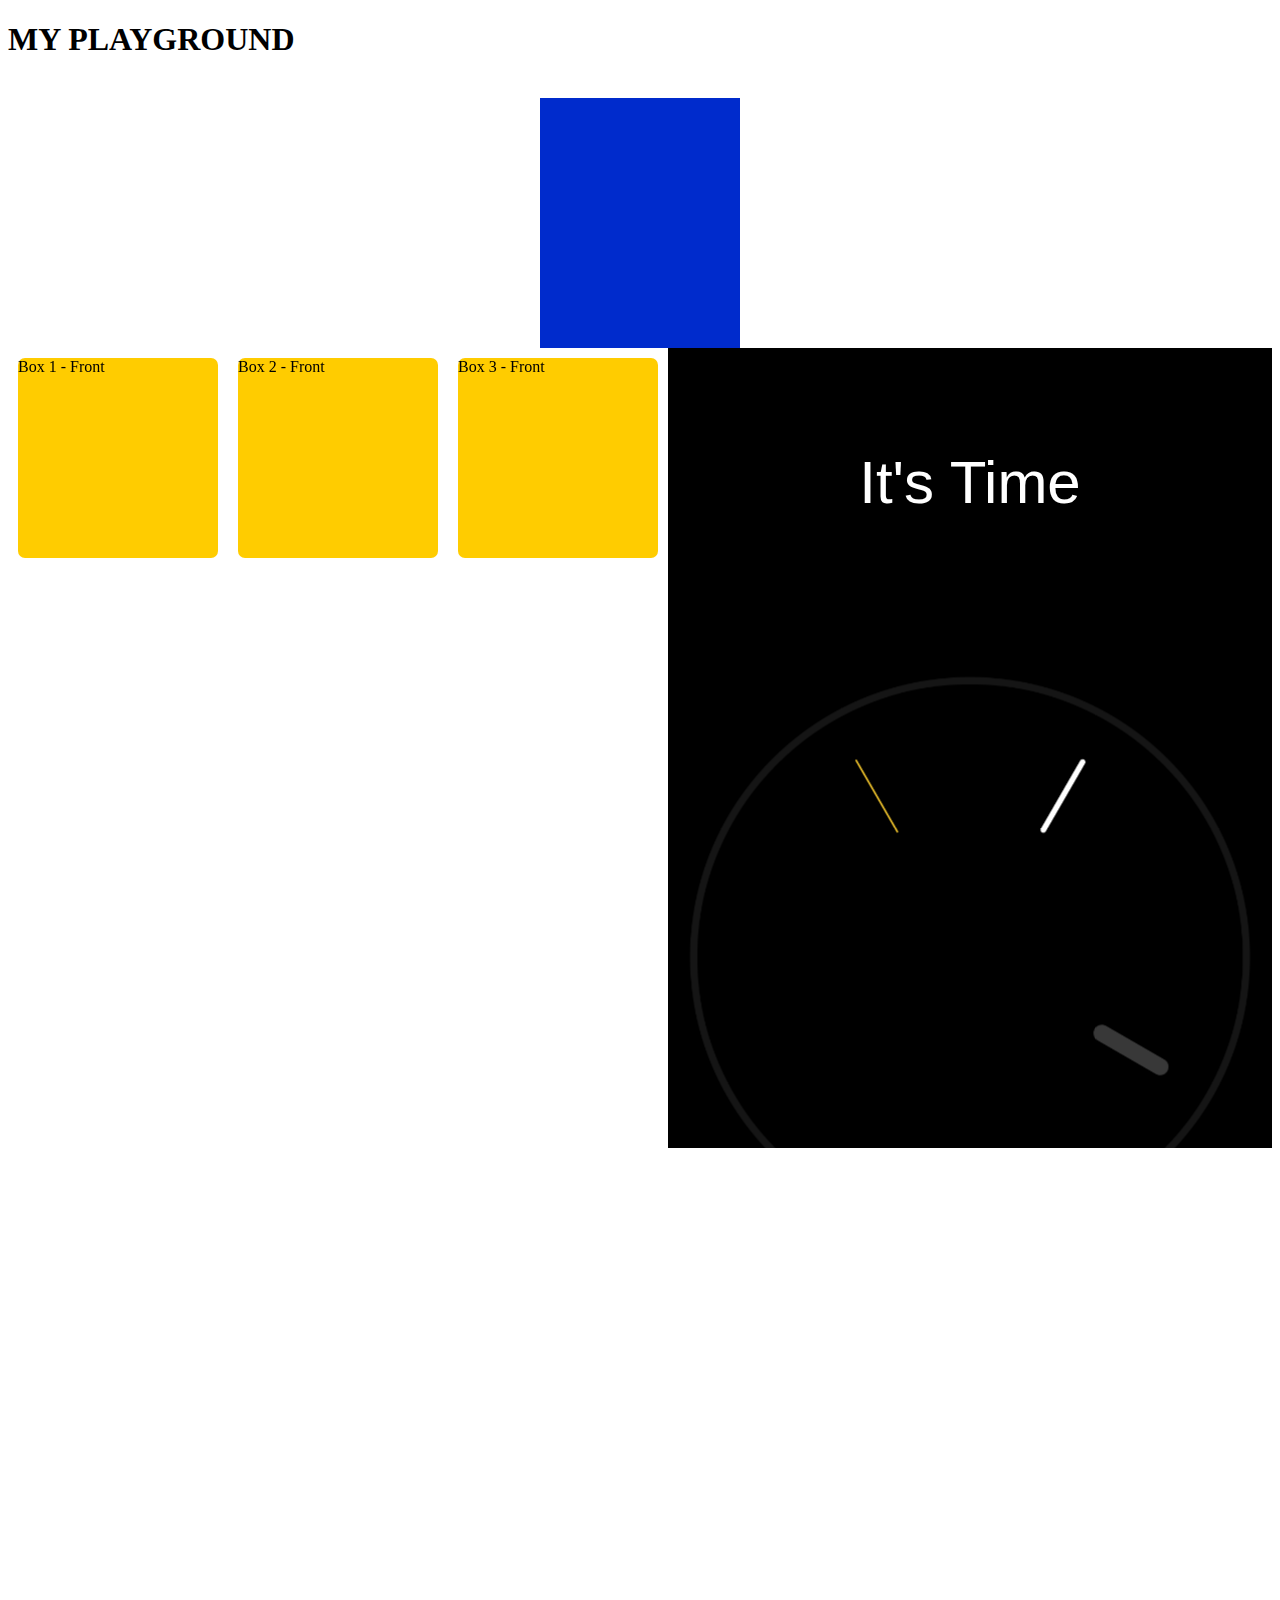
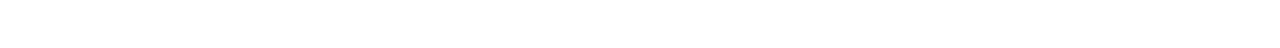
==== index.html @ dd42a56a "Initial commit" ====
<!DOCTYPE html>
<html>
  <head>
    <meta charset="utf-8">
    <title>My Test Playground</title>
    <link rel="stylesheet" href="https://maxcdn.bootstrapcdn.com/bootstrap/4.0.0-beta.2/css/bootstrap.min.css" integrity="sha384-PsH8R72JQ3SOdhVi3uxftmaW6Vc51MKb0q5P2rRUpPvrszuE4W1povHYgTpBfshb" crossorigin="anonymous">
    <link rel="stylesheet" href="style.css">
  </head>
  <body>
    <section>
      <h1>MY PLAYGROUND</h1>
    </section>
    <div class="boxAnimate">
      <div class="box">

      </div>
    </div>
    <div class="flip3D">
      <div class="back">
        Box 1 - Back
      </div>
      <div class="front">
        Box 1 - Front
      </div>
    </div>
    <div class="flip3D">
      <div class="back">
        Box 2 - Back
      </div>
      <div class="front">
        Box 2 - Front
      </div>
    </div>
    <div class="flip3D">
      <div class="back">
        Box 3 - Back
      </div>
      <div class="front">
        Box 3 - Front
      </div>
    </div>
    <div class="clearfix">

    </div>

    <div class="section">
      <h1 <div class="clock-heading">It's Time</h1>
      <div class="clock-wrapper">
        <img class="clock-img clock" src="img/clock-png.png" alt="">
        <img class="clock-img hours" src="img/hours-png.png" alt="">
        <img class="clock-img minutes" src="img/minutes-png.png" alt="">
        <img class="clock-img seconds" src="img/seconds-png.png" alt="">
      </div>
    </div>

  </body>
</html>
---- style.css ----
section{
  margin: 20px auto 40px;
}
.boxAnimate{
  position: relative;
  padding-top: 50px;
  margin:auto;
  width: 200px;
  height: 200px;
  background-color: #002bcc;
  animation: boxAnimation 2s linear infinite;
}
@keyframes boxAnimation {
  0%{
    transform: rotate(0deg);
  }
  50%{
    transform: rotate(180deg);
  }
  100%{
    transform: rotate(360deg);
  }
}
.flip3D{
  width: 200px;
  height: 200px;
  margin: 10px;
  float: left;
}
.flip3D > .front {
  position: absolute;
  -webkit-transform: perspective(500px) rotateY(0deg);
  -moz-transform: perspective(500px) rotateY(0deg);
  -ms-transform: perspective(500px) rotateY(0deg);
  -o-transform: perspective(500px) rotateY(0deg);
  transform: perspective(500px) rotateY(0deg);
  background: #fc0;
  width: 200px;
  height: 200px;
  border-radius: 7px;
  backface-visibility: hidden;
  -webkit-transition: transform .5s linear 0s;
  -ms-transition: transform .5s linear 0s;
  -moz-transition: transform .5s linear 0s;
  -o-transition: transform .5s linear 0s;
  transition: transform .5s linear 0s;
}
.flip3D > .back {
  position: absolute;
  -webkit-transform: perspective(500px) rotateY(180deg);
  -ms-transform: perspective(500px) rotateY(180deg);
  -moz-transform: perspective(500px) rotateY(180deg);
  -o-transform: perspective(500px) rotateY(180deg);
  transform: perspective(500px) rotateY(180deg);
  background: #fc0;
  width: 200px;
  height: 200px;
  border-radius: 7px;
  color: white;
  backface-visibility: hidden;
  -webkit-transition: transform .5s linear 0s;
  -ms-transition: transform .5s linear 0s;
  -moz-transition: transform .5s linear 0s;
  -o-transition: transform .5s linear 0s;
  transition: transform .5s linear 0s;
}
.flip3D:hover > .front {
  transform: perspective(500px) rotateY(-180deg);
}
.flip3D:hover > .back {
  transform: perspective(500px) rotateY(0deg);
}

.section {
  height: 800px;
  margin-bottom: 500px;
  background-color: #000;
  overflow: hidden;
  font-family: 'Titillium Web', Calibri, sans-serif;
}
h1.clock-heading {
  color: #fff;
  text-align: center;
  font-weight: 100;
  font-size: 60px;
  margin-top: 100px;
  opacity: 1;
  transform: translate3d(0,0,0);
  animation: clockHeadingAnimation 10s ease;
}
.clock-wrapper {
  position: relative;
  width: 400px;
  height: 400px;
  margin: 100px auto 0;
  transform: scale(1.4) translate3d(0, 100px, 0);
  animation: clockAnimation 10s ease;
}
.clock-wrapper .clock-img {
  position: absolute;
  width: 100%;
  height: auto;
}
.clock-wrapper .clock-img.hours {
  transform: rotate(120deg);
  animation: hoursAnimation 10s ease;
}
.clock-wrapper .clock-img.minutes {
  transform: rotate(1470deg);
  animation: minutesAnimation 10s ease;
}
.clock-wrapper .clock-img.seconds {
  transform: rotate(26610deg);
  animation: secondsAnimation 10s ease;
}

@keyframes clockHeadingAnimation {
  0% {opacity: 0; transform: translate3d(0, 100px, 0);}
  90% {opacity: 0; transform: translate3d(0, 100px, 0);}
  100% {opacity: 1; transform: translate3d(0, 0, 0);}
}

@keyframes clockAnimation {
  0% {transform: scale(1) translate3d(0,0,0);}
  100% {transform: scale(1.4) translate3d(0,100px,0);}
}
@keyframes hoursAnimation {
  0% {transform: rotate(0);}
  100% {transform: rotate(120deg);}
}
@keyframes minutesAnimation {
  0% {transform: rotate(30deg);}
  100% {transform: rotate(1470deg);}
}
@keyframes secondsAnimation {
  0% {transform: rotate(210deg);}
  100% {transform: rotate(26610deg);}
}
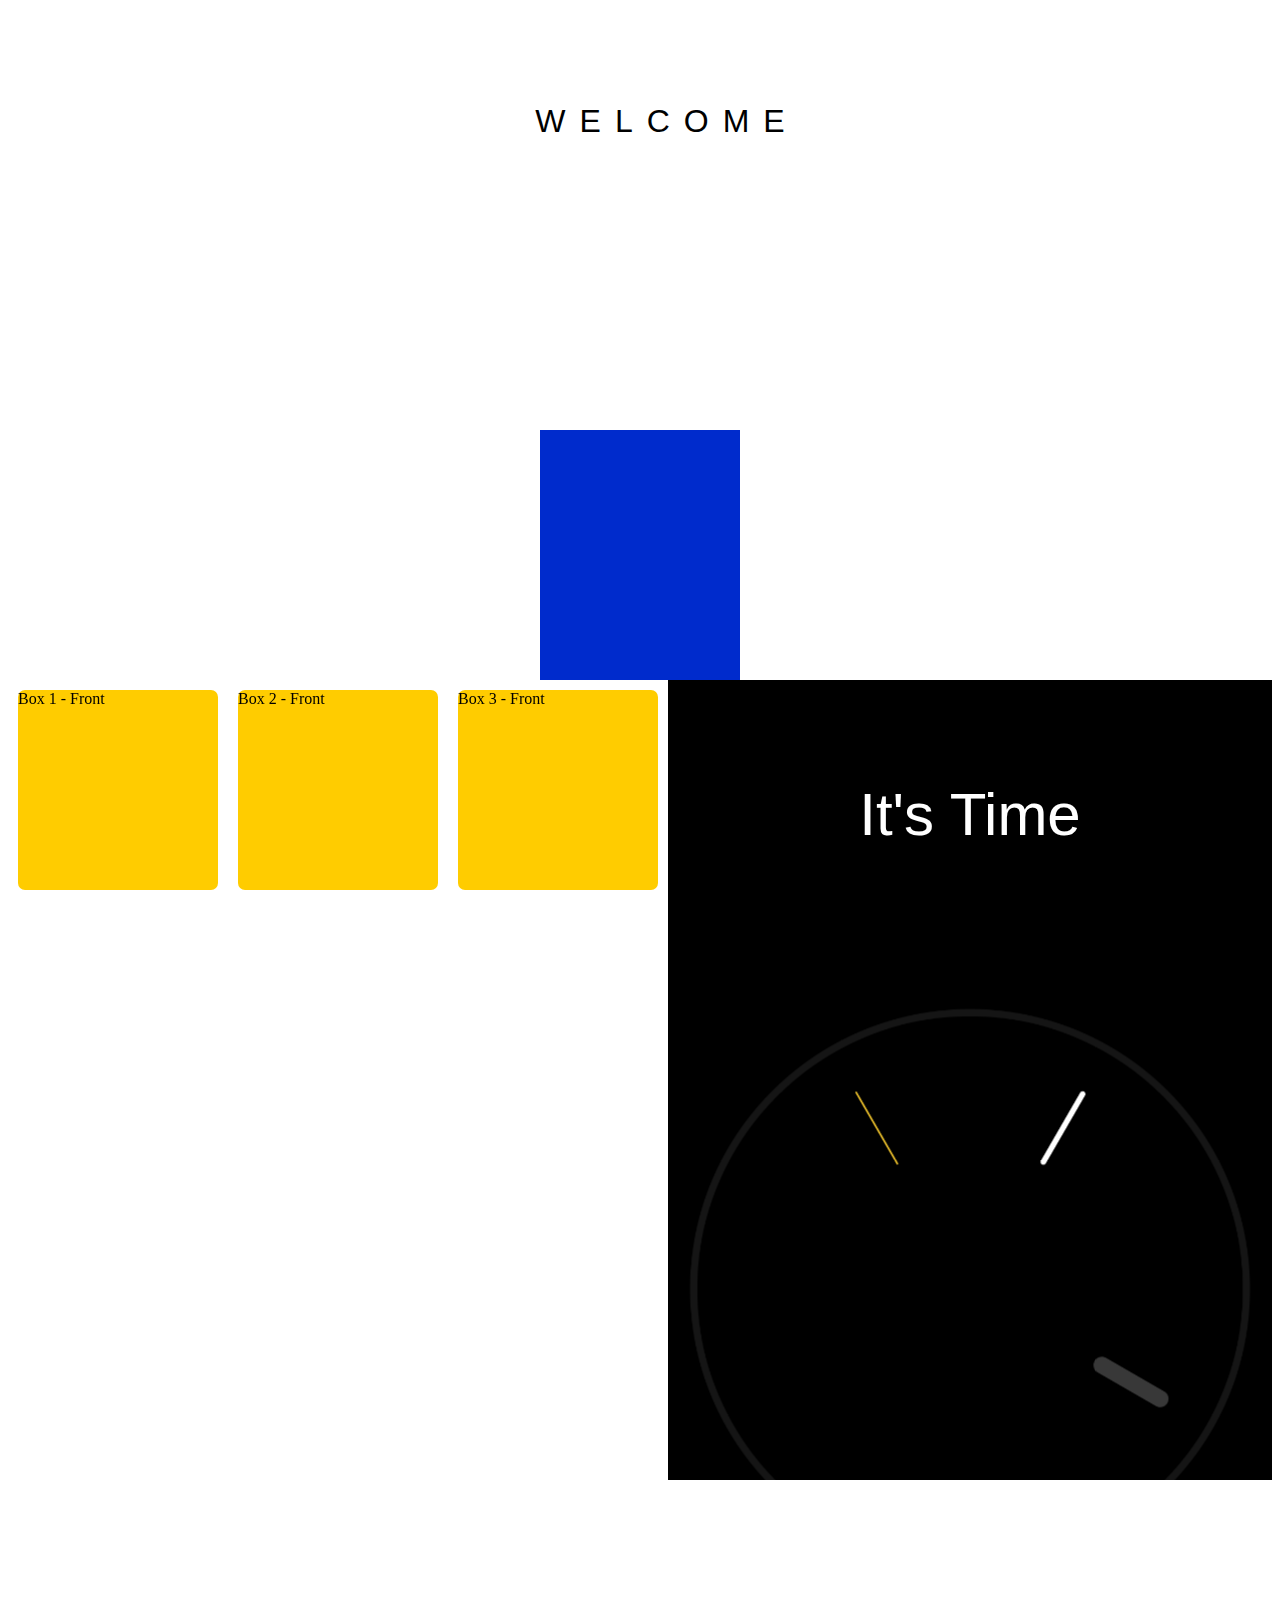
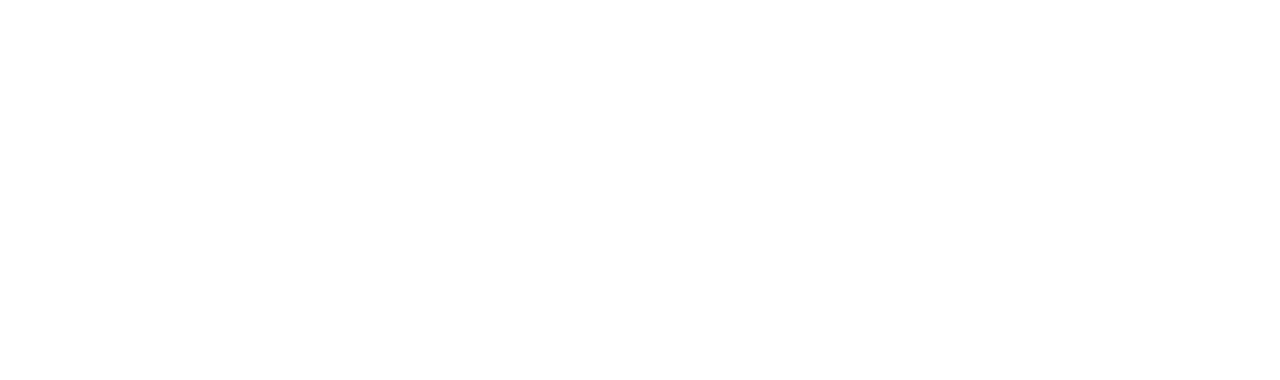
==== commit c679e7a7: "fly in animation text" ====
--- a/index.html
+++ b/index.html
@@ -8,7 +8,18 @@
   </head>
   <body>
     <section>
-      <h1>MY PLAYGROUND</h1>
+      <ul class="fly-in-text hidden">
+        <li>W</li>
+        <li>E</li>
+        <li>L</li>
+        <li>C</li>
+        <li>O</li>
+        <li>M</li>
+        <li>E</li>
+      </ul>
+    </section>
+    <section class="emptySection">
+
     </section>
     <div class="boxAnimate">
       <div class="box">
@@ -52,6 +63,13 @@
         <img class="clock-img seconds" src="img/seconds-png.png" alt="">
       </div>
     </div>
-
+    <script src="https://ajax.googleapis.com/ajax/libs/jquery/3.2.1/jquery.min.js"></script>
+    <script type="text/javascript">
+      $(function(){
+        setTimeout(function(){
+          $('.fly-in-text').removeClass('hidden');
+        }, 500)
+      })();
+    </script>
   </body>
 </html>
--- a/style.css
+++ b/style.css
@@ -1,5 +1,73 @@
+/* FLY IN TEXT ANIMATION*/
+
+section {
+  position: relative;
+  padding-bottom: 20px;
+  padding-top: 150px;
+}
+.fly-in-text {
+  list-style: none;
+  position: absolute;
+  left: 50%;
+  top: 50%;
+  transform: translateX(-50%) translateY(-50%);
+}
+.fly-in-text li {
+  display: inline-block;
+  color: #000;
+  opacity: 1;
+  transition: all 2.5s ease;
+  margin-right: 10px;
+  font-family: Open Sans, Arial;
+  font-weight: 300;
+  font-size: 2em;
+}
+.fly-in-text li:last-child {
+  margin-right: 0;
+}
+.fly-in-text.hidden li {
+  opacity: 0;
+}
+.fly-in-text.hidden li:nth-child(1){
+  transform: translateX(-200px) translateY(-200px);
+}
+.fly-in-text.hidden li:nth-child(2){
+  transform: translateX(-20px) translateY(-100px);
+}
+.fly-in-text.hidden li:nth-child(3){
+  transform: translateX(-150px) translateY(-80px);
+}
+.fly-in-text.hidden li:nth-child(4){
+  transform: translateX(10px) translateY(-200px);
+}
+.fly-in-text.hidden li:nth-child(5){
+  transform: translateX(-300px) translateY(200px);
+}
+.fly-in-text.hidden li:nth-child(6){
+  transform: translateX(20px) translateY(-20px);
+}
+.fly-in-text.hidden li:nth-child(7){
+  transform: translateX(30px) translateY(200px);
+}
+.fly-in-text:after {
+  display: block;
+  content: " ";
+  clear: both;
+}
+.emptySection:before {
+  display: block;
+  content: " ";
+  clear: both;
+}
+.emptySection {
+  display: block;
+  margin-top: 50px;
+}
+
+/*FLY IN TEXT END*/
+
 section{
-  margin: 20px auto 40px;
+  margin: 20px auto 20px auto;
 }
 .boxAnimate{
   position: relative;
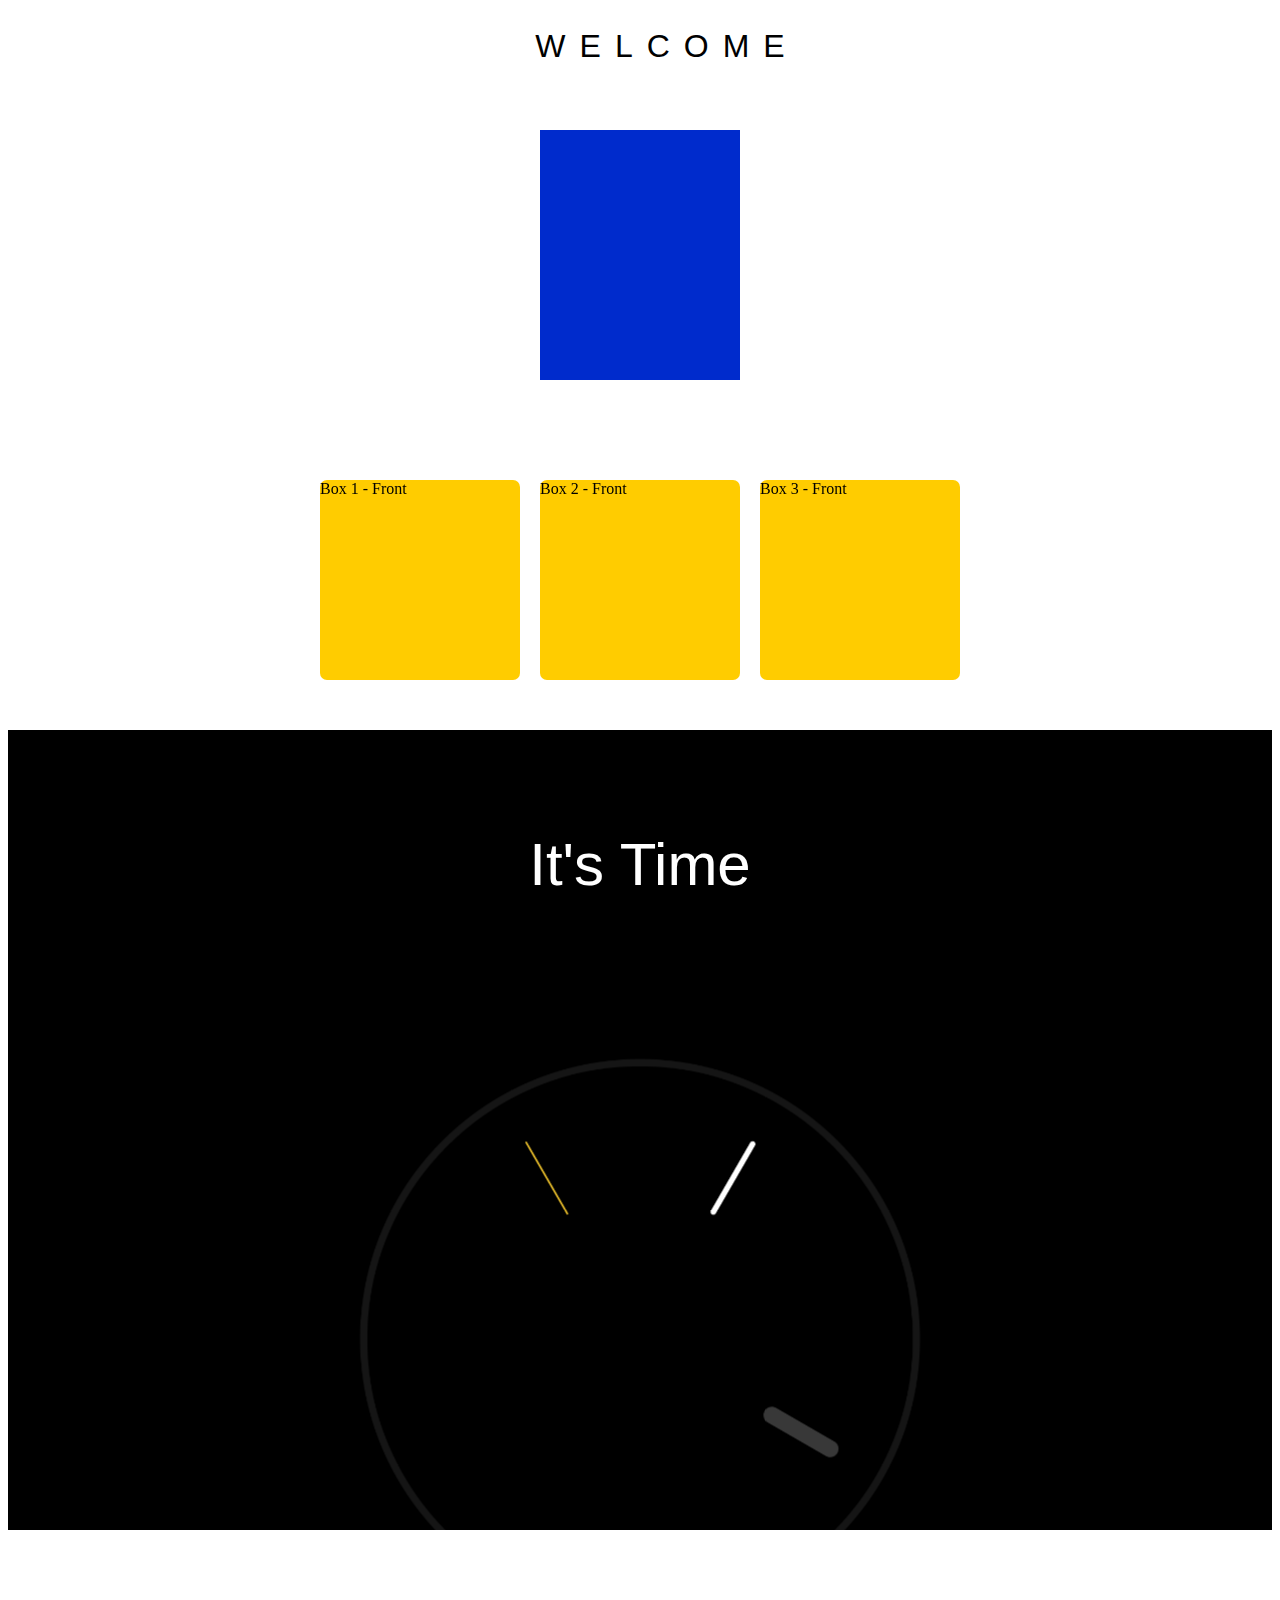
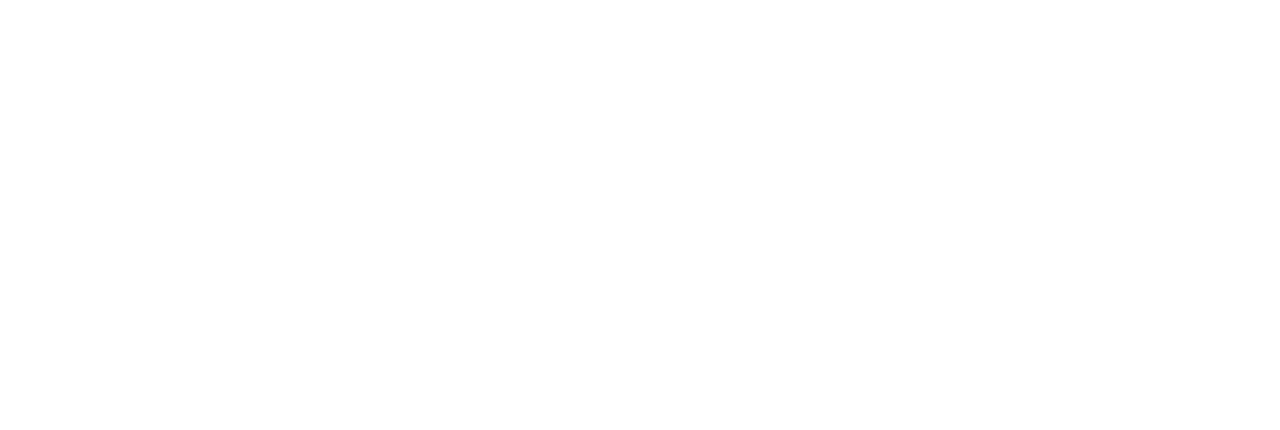
==== commit 8da91b21: "housekeeping" ====
--- a/index.html
+++ b/index.html
@@ -26,6 +26,10 @@
 
       </div>
     </div>
+    <section class="emptySection">
+
+    </section>
+    <section class="middleSection">
     <div class="flip3D">
       <div class="back">
         Box 1 - Back
@@ -50,6 +54,7 @@
         Box 3 - Front
       </div>
     </div>
+  </sectioN>
     <div class="clearfix">
 
     </div>
@@ -65,11 +70,11 @@
     </div>
     <script src="https://ajax.googleapis.com/ajax/libs/jquery/3.2.1/jquery.min.js"></script>
     <script type="text/javascript">
-      $(function(){
-        setTimeout(function(){
-          $('.fly-in-text').removeClass('hidden');
-        }, 500)
-      })();
+    $(document).ready(function(){
+      setTimeout(function(){
+        $('.fly-in-text').removeClass('hidden');
+      }, 500)
+    });
     </script>
   </body>
 </html>
--- a/style.css
+++ b/style.css
@@ -3,7 +3,21 @@
 section {
   position: relative;
   padding-bottom: 20px;
-  padding-top: 150px;
+
+}
+.fly-in-text:after {
+  display: block;
+  content: " ";
+  clear: both;
+}
+.emptySection:before {
+  display: block;
+  content: " ";
+  clear: both;
+}
+.emptySection {
+  display: block;
+  margin-top: 50px;
 }
 .fly-in-text {
   list-style: none;
@@ -49,25 +63,18 @@
 .fly-in-text.hidden li:nth-child(7){
   transform: translateX(30px) translateY(200px);
 }
-.fly-in-text:after {
-  display: block;
-  content: " ";
-  clear: both;
-}
-.emptySection:before {
-  display: block;
-  content: " ";
-  clear: both;
-}
-.emptySection {
-  display: block;
-  margin-top: 50px;
-}
+
 
 /*FLY IN TEXT END*/
 
 section{
   margin: 20px auto 20px auto;
+}
+
+/* 3D FLIP */
+.middleSection {
+  display: flex;
+  justify-content: center;
 }
 .boxAnimate{
   position: relative;
@@ -93,7 +100,6 @@
   width: 200px;
   height: 200px;
   margin: 10px;
-  float: left;
 }
 .flip3D > .front {
   position: absolute;
@@ -138,7 +144,9 @@
 .flip3D:hover > .back {
   transform: perspective(500px) rotateY(0deg);
 }
-
+/* 3D FLIP END*/
+
+/* CLOCK ANIMATION*/
 .section {
   height: 800px;
   margin-bottom: 500px;
@@ -204,3 +212,4 @@
   0% {transform: rotate(210deg);}
   100% {transform: rotate(26610deg);}
 }
+/* CLOCK ANIMATION END */
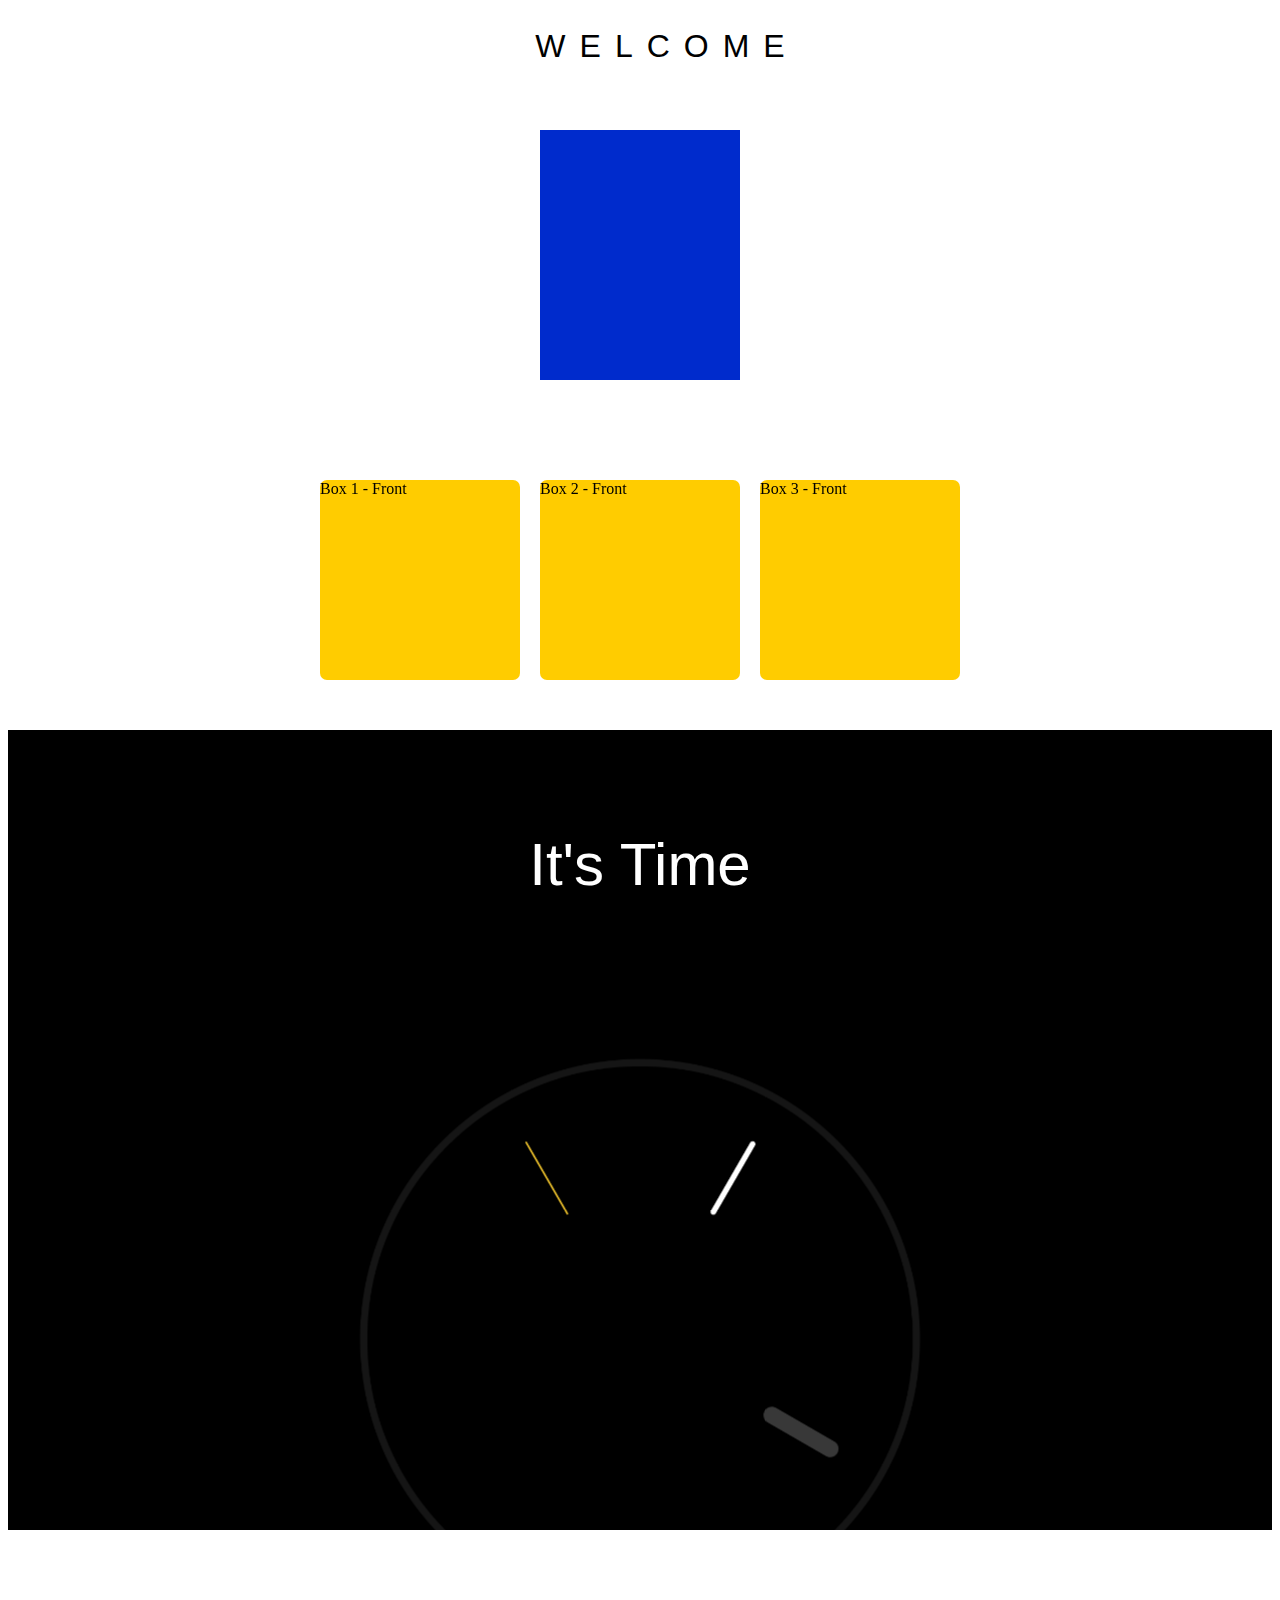
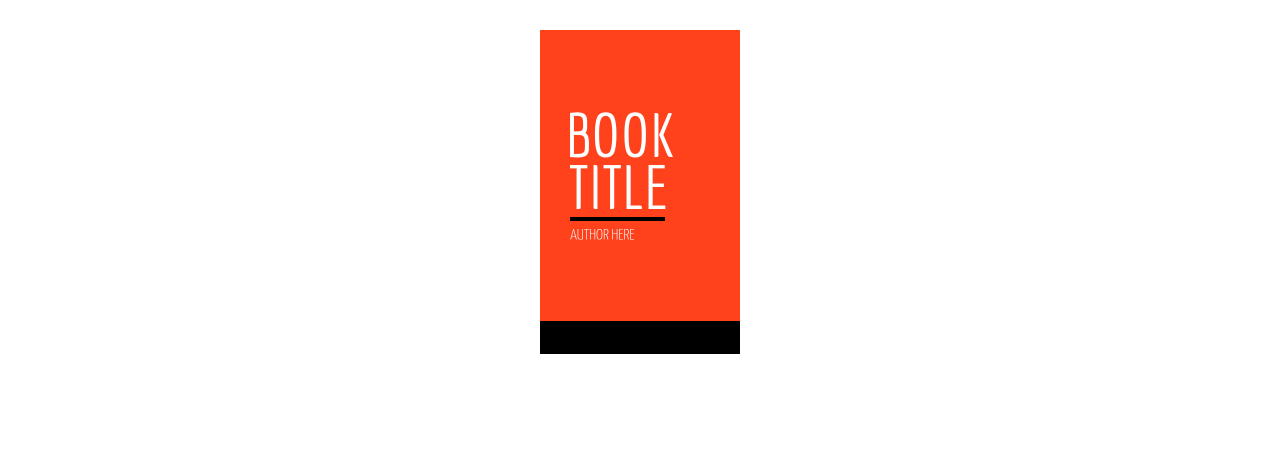
==== commit 28c648b6: "book animation" ====
--- a/index.html
+++ b/index.html
@@ -68,6 +68,14 @@
         <img class="clock-img seconds" src="img/seconds-png.png" alt="">
       </div>
     </div>
+
+    <div class="book-bg">
+      <div class="book-cover">
+
+      </div>
+    </div>
+
+    <!-- SCRIPTS -->
     <script src="https://ajax.googleapis.com/ajax/libs/jquery/3.2.1/jquery.min.js"></script>
     <script type="text/javascript">
     $(document).ready(function(){
--- a/style.css
+++ b/style.css
@@ -149,7 +149,7 @@
 /* CLOCK ANIMATION*/
 .section {
   height: 800px;
-  margin-bottom: 500px;
+  margin-bottom: 50px;
   background-color: #000;
   overflow: hidden;
   font-family: 'Titillium Web', Calibri, sans-serif;
@@ -213,3 +213,33 @@
   100% {transform: rotate(26610deg);}
 }
 /* CLOCK ANIMATION END */
+
+
+/* BOOK FLIP ANIMATION */
+
+.book-bg{
+  position: relative;
+  width: 200px;
+  height: 324px;
+  margin: 100px auto;
+  background: url('img/page.jpg') no-repeat;
+  background-size: cover;
+  transform-style: preserve-3d;
+  perspective: 500px;
+}
+
+.book-cover {
+  position: absolute;
+  width: 100%;
+  height: 100%;
+  background: url('img/book.jpg') no-repeat;
+  transform-origin: 0 50%;
+  background-size: cover;
+  transition: all 0.3s ease;
+}
+
+.book-bg:hover .book-cover {
+  transform: rotateY(-60deg);
+}
+
+/* BOOK FLIP END*/
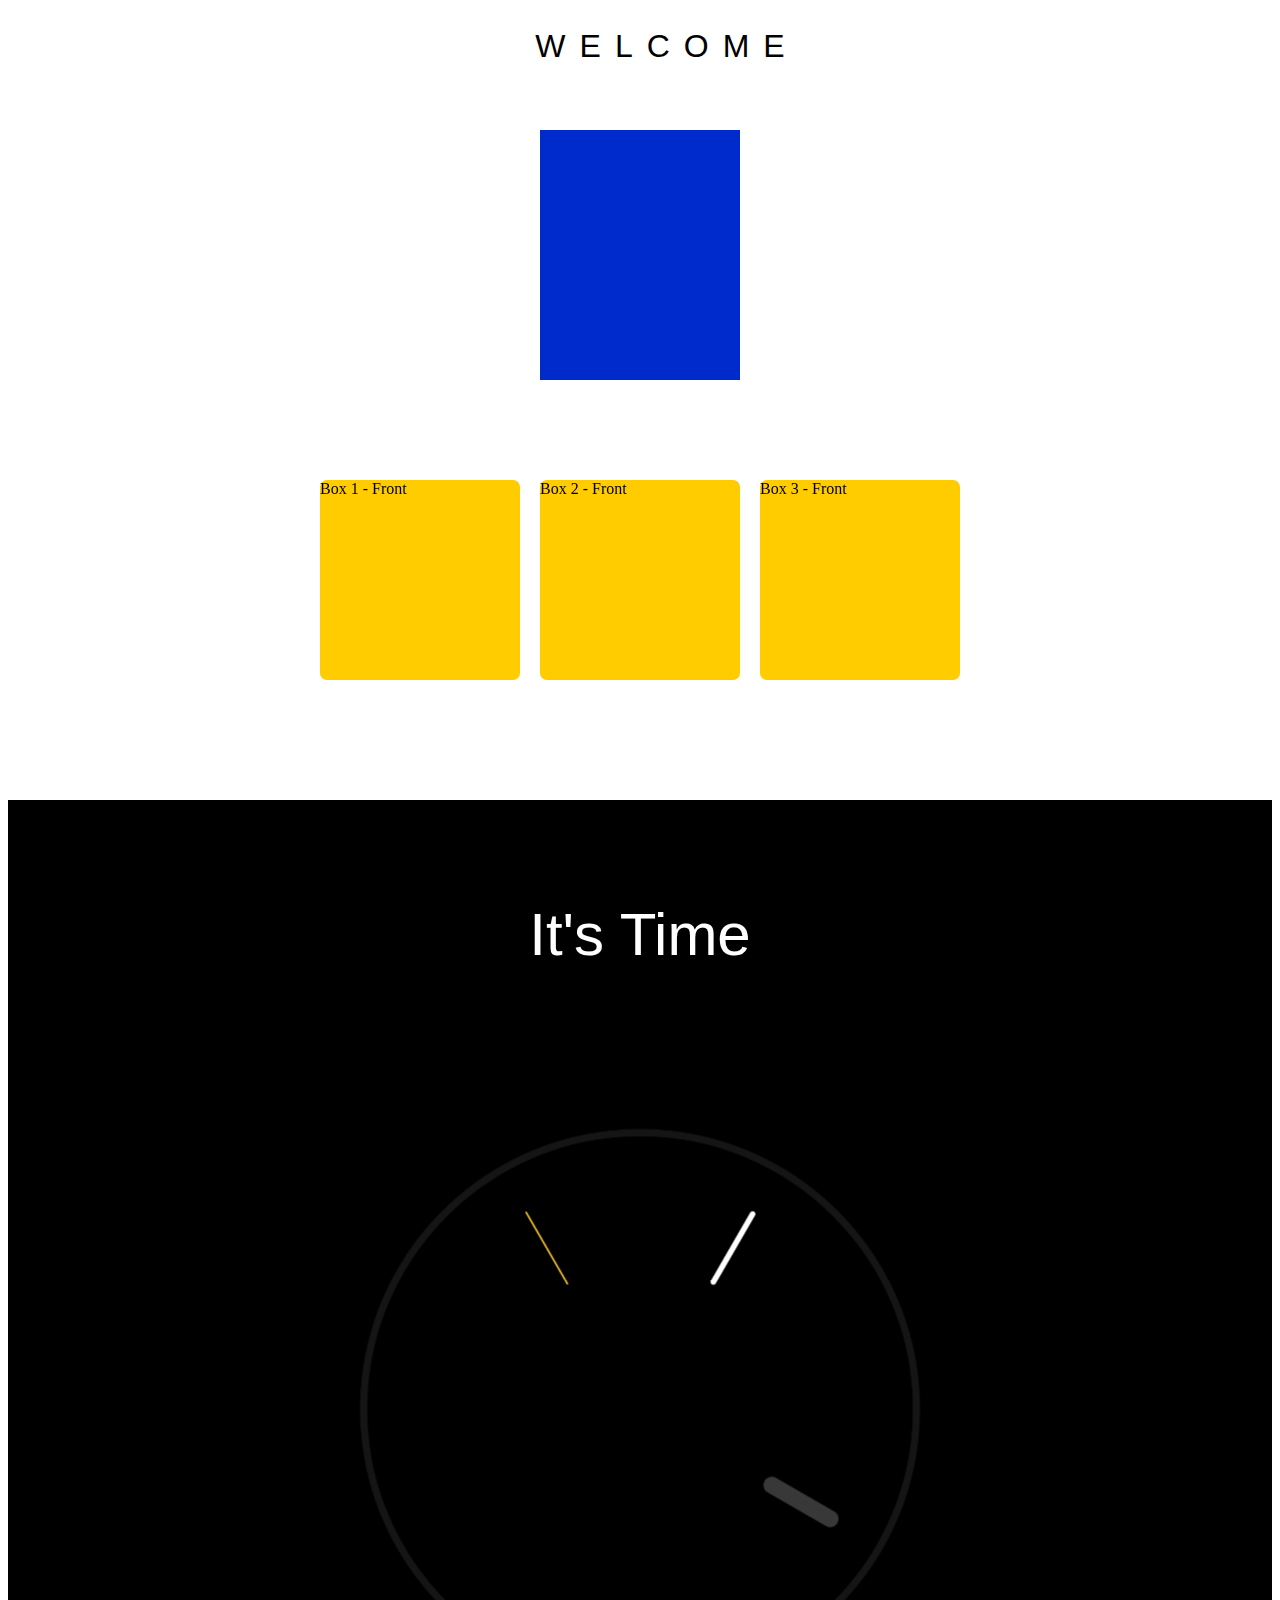
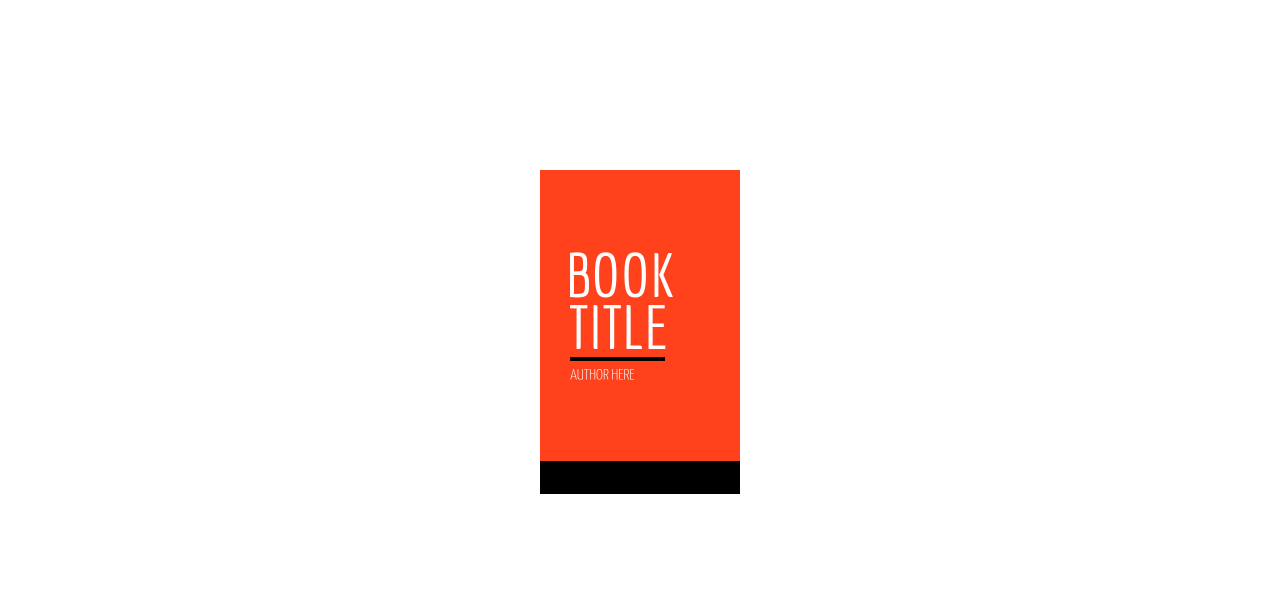
==== commit e50c4f5e: "comment and structuring" ====
--- a/index.html
+++ b/index.html
@@ -19,8 +19,10 @@
       </ul>
     </section>
     <section class="emptySection">
+    </section>
 
-    </section>
+    <!-- BOX ANIMATION -->
+
     <div class="boxAnimate">
       <div class="box">
 
@@ -29,6 +31,9 @@
     <section class="emptySection">
 
     </section>
+
+    <!-- BOX 3D FLIP -->
+
     <section class="middleSection">
     <div class="flip3D">
       <div class="back">
@@ -58,6 +63,10 @@
     <div class="clearfix">
 
     </div>
+    <section class="emptySection">
+
+    </section>
+    <!-- CLOCK ANIMTION -->
 
     <div class="section">
       <h1 <div class="clock-heading">It's Time</h1>
@@ -68,6 +77,11 @@
         <img class="clock-img seconds" src="img/seconds-png.png" alt="">
       </div>
     </div>
+    <section class="emptySection">
+
+    </section>
+
+    <!-- BOOK FLIP ANIMATION -->
 
     <div class="book-bg">
       <div class="book-cover">
@@ -76,6 +90,7 @@
     </div>
 
     <!-- SCRIPTS -->
+
     <script src="https://ajax.googleapis.com/ajax/libs/jquery/3.2.1/jquery.min.js"></script>
     <script type="text/javascript">
     $(document).ready(function(){
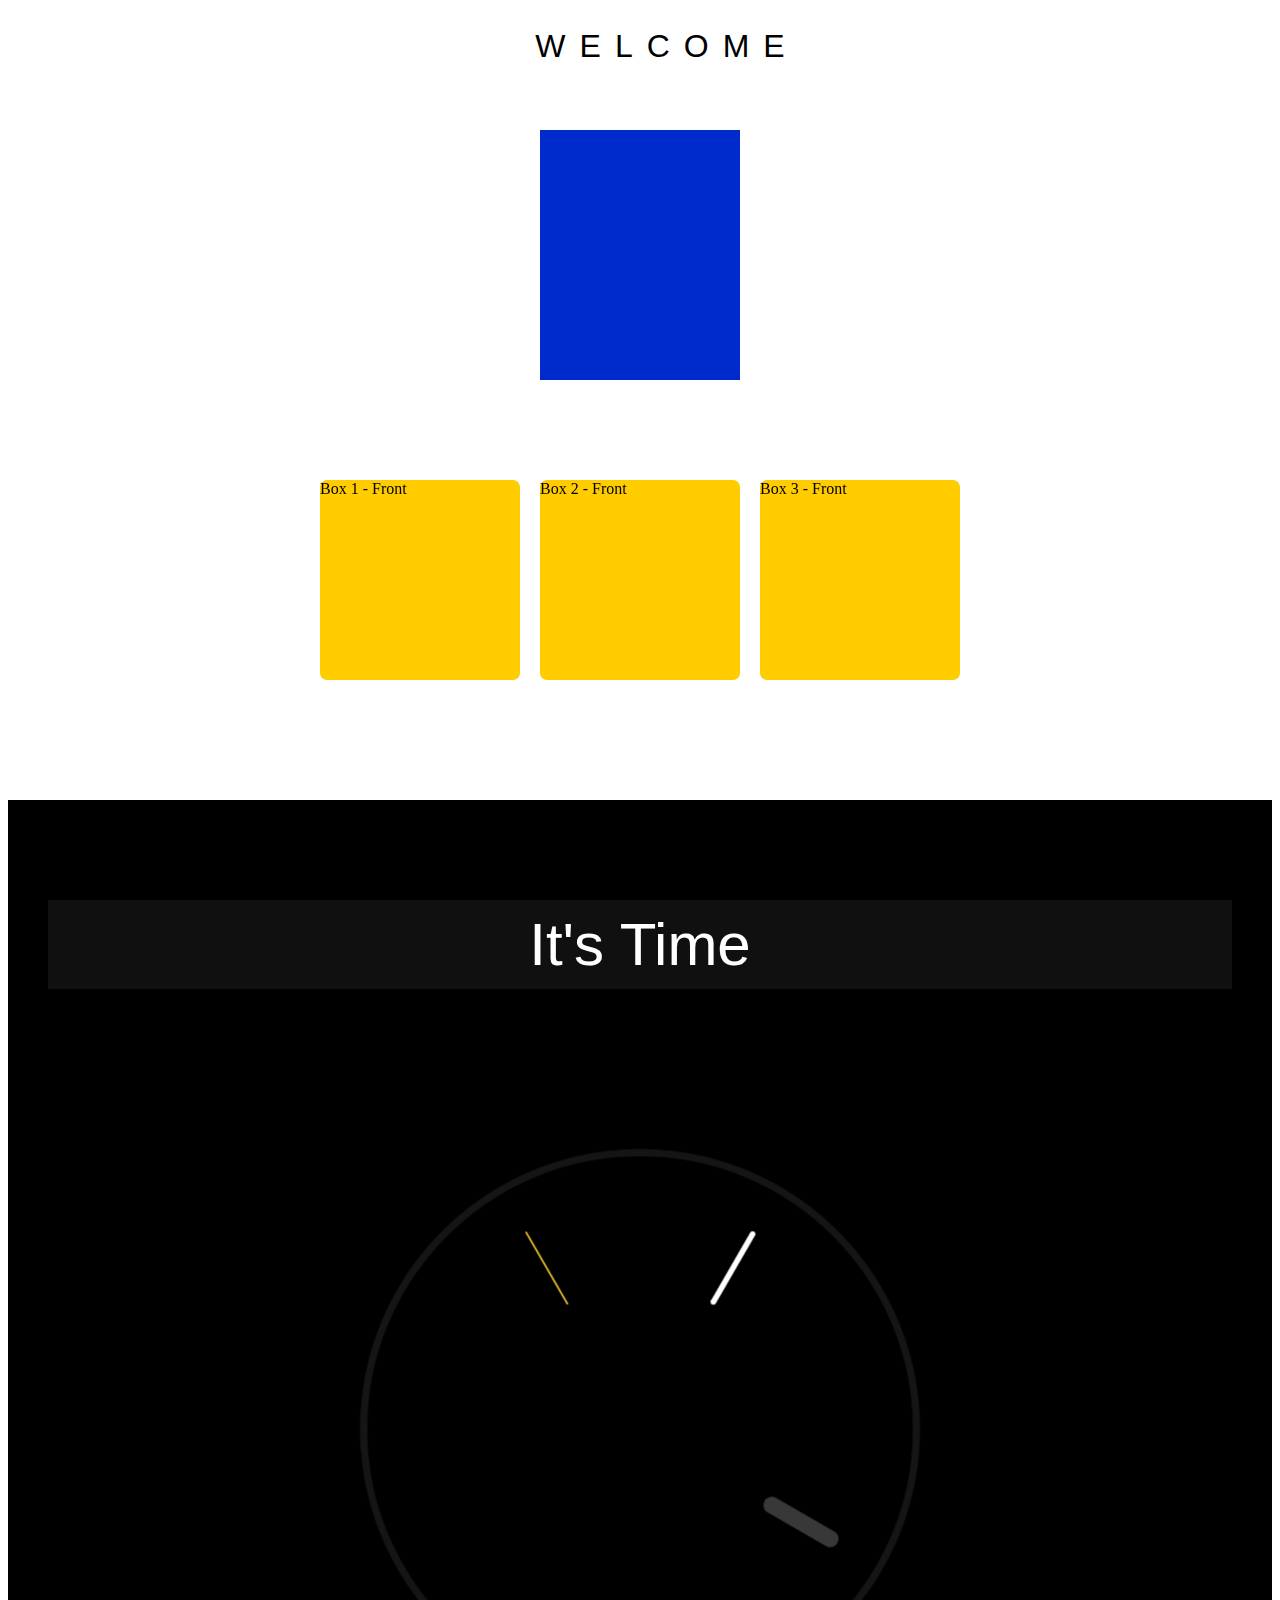
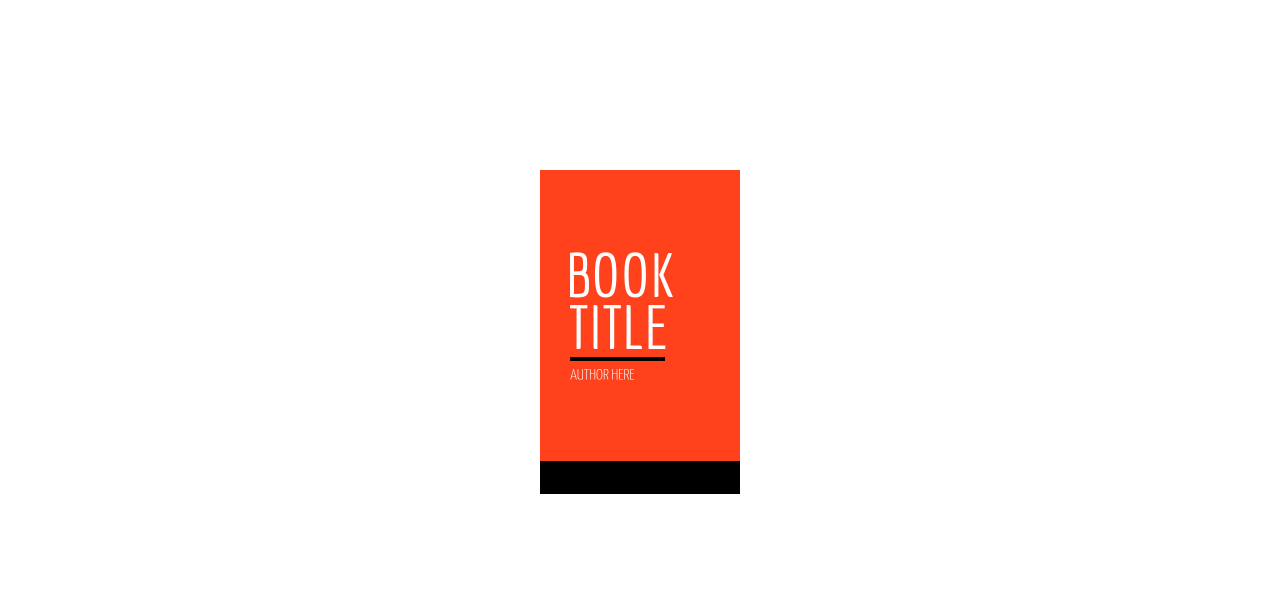
==== commit 4897d069: "parallax" ====
--- a/index.html
+++ b/index.html
@@ -89,6 +89,8 @@
       </div>
     </div>
 
+    
+
     <!-- SCRIPTS -->
 
     <script src="https://ajax.googleapis.com/ajax/libs/jquery/3.2.1/jquery.min.js"></script>
--- a/style.css
+++ b/style.css
@@ -243,3 +243,64 @@
 }
 
 /* BOOK FLIP END*/
+
+/* PARALLAX */
+#content {
+        padding: 50px;
+        margin: 40px;
+        background-color: rgba(255, 255, 255, .48);
+        text-align: center;
+    }
+    #content p {
+        font-family: Helvetica, sans-serif;
+        font-size: 28px;
+        line-height: 40px;
+        color: #111;
+    }
+    h1 {
+        text-transform: capitalize;
+        font-family: sans-serif;
+        font-size: 40px;
+        padding: 10px;
+        margin: 40px;
+        background-color: rgba(20, 20, 20, .8);
+        color: #FFF;
+    }
+
+    #bigYellowCircle {
+      background-image: url('https://www.kirupa.com/images/yellow_circle.svg');
+      background-size: 90%;
+      width: 100vw;
+      height: 100vw;
+      position: fixed;
+      background-repeat: no-repeat;
+      z-index: -10;
+      background-position: center;
+      top: 0;
+      opacity: .75;
+    }
+
+    #blueSquare {
+      background-image: url('https://www.kirupa.com/images/blue_square.svg');
+      background-size: 10%;
+      width: 100vw;
+      height: 100vw;
+      position: fixed;
+      background-repeat: no-repeat;
+      z-index: -20;
+      background-position: 97% bottom;
+      top: 0;
+      opacity: .75;
+    }
+    #greenPentagon {
+      background-image: url('https://www.kirupa.com/images/green_pentagon.svg');
+      background-size: 50%;
+      width: 100vw;
+      height: 100vw;
+      position: fixed;
+      background-repeat: no-repeat;
+      z-index: -30;
+      background-position: 5% top;
+      top: 0;
+      opacity: .75;
+    }
